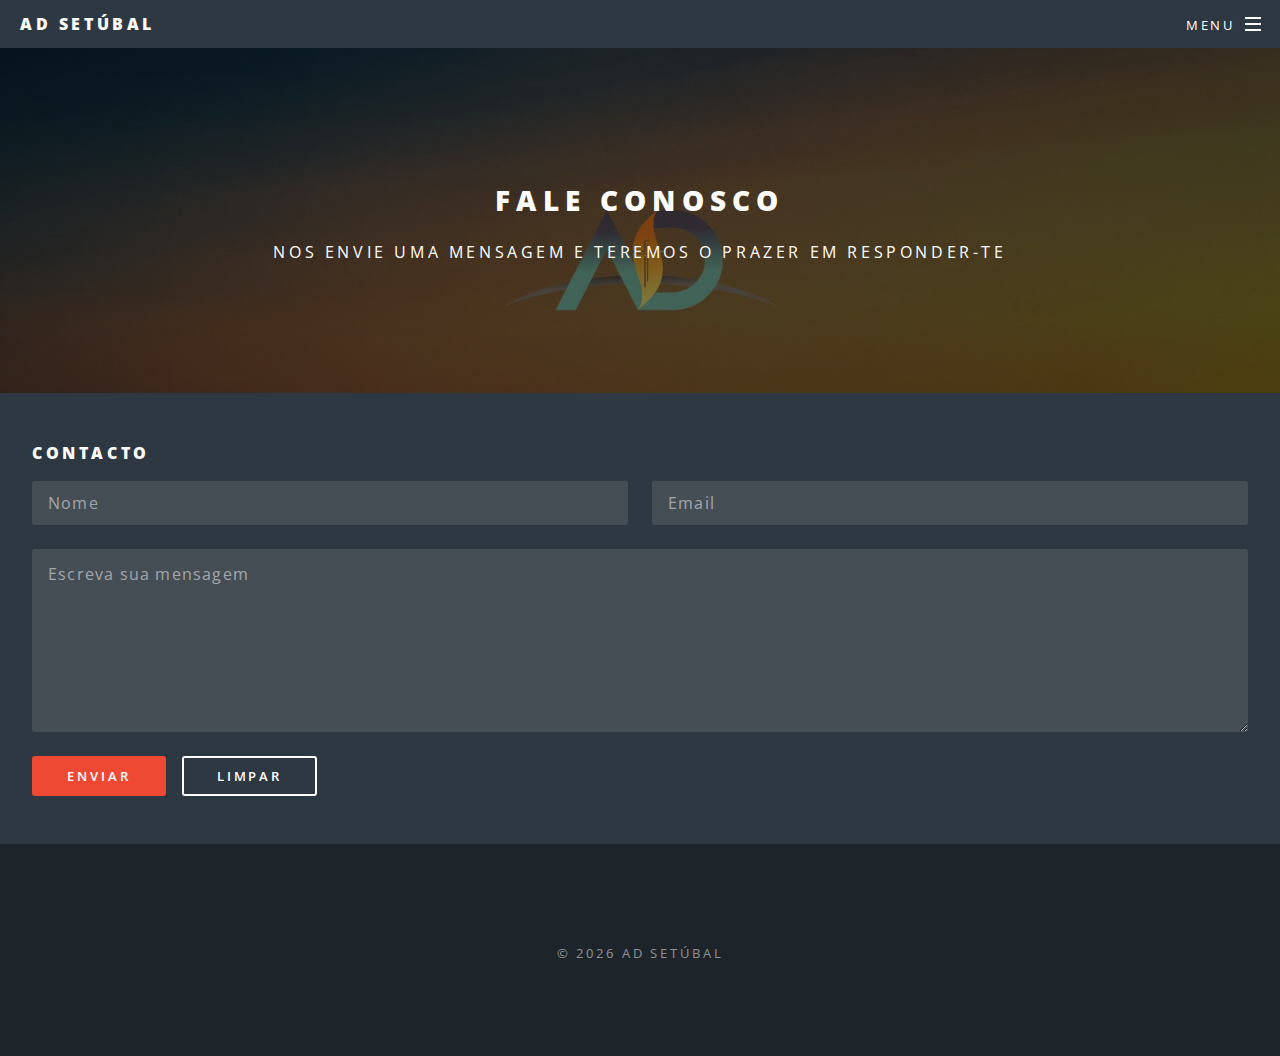
==== contacto.html @ f69b97ae "Novas paginas" ====
<!DOCTYPE HTML>
<html>

<head>
    <title>AD Setúbal</title>
    <meta charset="utf-8" />
    <meta name="viewport" content="width=device-width, initial-scale=1, user-scalable=no" />
    <link rel="stylesheet" href="assets/css/main.css" />
    <noscript>
        <link rel="stylesheet" href="assets/css/noscript.css" />
    </noscript>
</head>

<body class="is-preload">

    <!-- Page Wrapper -->
    <div id="page-wrapper">

        <!-- Header -->
        <header id="header">
            <h1><a href="index.html">AD Setúbal</a></h1>
            <nav id="nav">
                <ul>
                    <li class="special">
                        <a href="#menu" class="menuToggle"><span>Menu</span></a>
                        <div id="menu">
                            <ul>
                                <li><a href="index.html">Home</a></li>
                                <li><a href="sobre.html">Sobre</a></li>
                                <li><a href="index.html#igrejas">Igrejas</a></li>
                                <li><a href="contacto.html">Contactos</a></li>
                            </ul>
                        </div>
                    </li>
                </ul>
            </nav>
        </header>

        <!-- Main -->
        <article id="main">
            <header>
                <h2>Fale conosco</h2>
                <p>Nos envie uma mensagem e teremos o prazer em responder-te</p>
            </header>
            <section style="padding: 3em 2em 1em 2em;">
                <h4>Contacto</h4>
                <form method="post" action="#">
                    <div class="row gtr-uniform">
                        <div class="col-6 col-12-xsmall">
                            <input type="text" name="demo-name" id="demo-name" value="" placeholder="Nome" />
                        </div>
                        <div class="col-6 col-12-xsmall">
                            <input type="email" name="demo-email" id="demo-email" value="" placeholder="Email" />
                        </div>
                        <!-- <div class="col-12">
                            <select name="demo-category" id="demo-category">
                                <option value="">- Category -</option>
                                <option value="1">Manufacturing</option>
                                <option value="1">Shipping</option>
                                <option value="1">Administration</option>
                                <option value="1">Human Resources</option>
                            </select>
                        </div> -->
                        <!-- <div class="col-4 col-12-small">
                            <input type="radio" id="demo-priority-low" name="demo-priority" checked>
                            <label for="demo-priority-low">Low</label>
                        </div>
                        <div class="col-4 col-12-small">
                            <input type="radio" id="demo-priority-normal" name="demo-priority">
                            <label for="demo-priority-normal">Normal</label>
                        </div>
                        <div class="col-4 col-12-small">
                            <input type="radio" id="demo-priority-high" name="demo-priority">
                            <label for="demo-priority-high">High</label>
                        </div>
                        <div class="col-6 col-12-small">
                            <input type="checkbox" id="demo-copy" name="demo-copy">
                            <label for="demo-copy">Email me a copy</label>
                        </div>
                        <div class="col-6 col-12-small">
                            <input type="checkbox" id="demo-human" name="demo-human" checked>
                            <label for="demo-human">Not a robot</label>
                        </div> -->
                        <div class="col-12">
                            <textarea name="demo-message" id="demo-message" placeholder="Escreva sua mensagem"
                                rows="6"></textarea>
                        </div>
                        <div class="col-12">
                            <ul class="actions">
                                <li><input type="submit" value="Enviar" class="primary" /></li>
                                <li><input type="reset" value="Limpar" /></li>
                            </ul>
                        </div>
                    </div>
                </form>
            </section>
        </article>

        <!-- Footer -->
        <footer id="footer">
            <!-- <ul class="icons">
				<li><a href="#" class="icon brands fa-twitter"><span class="label">Twitter</span></a></li>
				<li><a href="#" class="icon brands fa-dribbble"><span class="label">Dribbble</span></a></li>
				<li><a href="#" class="icon solid fa-envelope"><span class="label">Email</span></a></li>
			</ul> -->
            <ul class="copyright">
                <li>
                    &copy;
                    <span id="copyright">
                        <script>document.getElementById('copyright').appendChild(document.createTextNode(new Date().getFullYear()))</script>
                    </span>
                    AD Setúbal
                </li>
            </ul>
        </footer>

    </div>

    <!-- Scripts -->
    <script src="assets/js/jquery.min.js"></script>
    <script src="assets/js/jquery.scrollex.min.js"></script>
    <script src="assets/js/jquery.scrolly.min.js"></script>
    <script src="assets/js/browser.min.js"></script>
    <script src="assets/js/breakpoints.min.js"></script>
    <script src="assets/js/util.js"></script>
    <script src="assets/js/main.js"></script>

</body>

</html>
---- assets/css/main.css ----
@import url(fontawesome-all.min.css);
@import url("https://fonts.googleapis.com/css?family=Open+Sans:400,400italic,600,600italic,800,800italic");

/*
	Spectral by HTML5 UP
	html5up.net | @ajlkn
	Free for personal and commercial use under the CCA 3.0 license (html5up.net/license)
*/

html, body, div, span, applet, object,
iframe, h1, h2, h3, h4, h5, h6, p, blockquote,
pre, a, abbr, acronym, address, big, cite,
code, del, dfn, em, img, ins, kbd, q, s, samp,
small, strike, strong, sub, sup, tt, var, b,
u, i, center, dl, dt, dd, ol, ul, li, fieldset,
form, label, legend, table, caption, tbody,
tfoot, thead, tr, th, td, article, aside,
canvas, details, embed, figure, figcaption,
footer, header, hgroup, menu, nav, output, ruby,
section, summary, time, mark, audio, video {
	margin: 0;
	padding: 0;
	border: 0;
	font-size: 100%;
	font: inherit;
	vertical-align: baseline;}

article, aside, details, figcaption, figure,
footer, header, hgroup, menu, nav, section {
	display: block;}

body {
	line-height: 1;
}

ol, ul {
	list-style: none;
}

blockquote, q {
	quotes: none;
}

	blockquote:before, blockquote:after, q:before, q:after {
		content: '';
		content: none;
	}

table {
	border-collapse: collapse;
	border-spacing: 0;
}

body {
	-webkit-text-size-adjust: none;
}

mark {
	background-color: transparent;
	color: inherit;
}

input::-moz-focus-inner {
	border: 0;
	padding: 0;
}

input, select, textarea {
	-moz-appearance: none;
	-webkit-appearance: none;
	-ms-appearance: none;
	appearance: none;
}

/* Basic */

	@-ms-viewport {
		width: device-width;
	}

	html {
		box-sizing: border-box;
	}

	*, *:before, *:after {
		box-sizing: inherit;
	}

	body {
		background: #2e3842;
	}

		body.is-preload *, body.is-preload *:before, body.is-preload *:after {
			-moz-animation: none !important;
			-webkit-animation: none !important;
			-ms-animation: none !important;
			animation: none !important;
			-moz-transition: none !important;
			-webkit-transition: none !important;
			-ms-transition: none !important;
			transition: none !important;
		}

	body, input, select, textarea {
		color: #fff;
		font-family: "Open Sans", Helvetica, sans-serif;
		font-size: 15pt;
		font-weight: 400;
		letter-spacing: 0.075em;
		line-height: 1.65em;
	}

		@media screen and (max-width: 1680px) {

			body, input, select, textarea {
				font-size: 13pt;
			}

		}

		@media screen and (max-width: 1280px) {

			body, input, select, textarea {
				font-size: 12pt;
			}

		}

		@media screen and (max-width: 736px) {

			body, input, select, textarea {
				font-size: 11pt;
				letter-spacing: 0.0375em;
			}

		}

	a {
		-moz-transition: color 0.2s ease, border-bottom-color 0.2s ease;
		-webkit-transition: color 0.2s ease, border-bottom-color 0.2s ease;
		-ms-transition: color 0.2s ease, border-bottom-color 0.2s ease;
		transition: color 0.2s ease, border-bottom-color 0.2s ease;
		border-bottom: dotted 1px;
		color: inherit;
		text-decoration: none;
	}

		a:hover {
			border-bottom-color: transparent;
		}

	strong, b {
		color: #fff;
		font-weight: 600;
	}

	em, i {
		font-style: italic;
	}

	p {
		margin: 0 0 2em 0;
	}

	h1, h2, h3, h4, h5, h6 {
		color: #fff;
		font-weight: 800;
		letter-spacing: 0.225em;
		line-height: 1em;
		margin: 0 0 1em 0;
		text-transform: uppercase;
	}

		h1 a, h2 a, h3 a, h4 a, h5 a, h6 a {
			color: inherit;
			text-decoration: none;
		}

	h2 {
		font-size: 1.35em;
		line-height: 1.75em;
	}

		@media screen and (max-width: 736px) {

			h2 {
				font-size: 1.1em;
				line-height: 1.65em;
			}

		}

	h3 {
		font-size: 1.15em;
		line-height: 1.75em;
	}

		@media screen and (max-width: 736px) {

			h3 {
				font-size: 1em;
				line-height: 1.65em;
			}

		}

	h4 {
		font-size: 1em;
		line-height: 1.5em;
	}

	h5 {
		font-size: 0.8em;
		line-height: 1.5em;
	}

	h6 {
		font-size: 0.7em;
		line-height: 1.5em;
	}

	sub {
		font-size: 0.8em;
		position: relative;
		top: 0.5em;
	}

	sup {
		font-size: 0.8em;
		position: relative;
		top: -0.5em;
	}

	hr {
		border: 0;
		border-bottom: solid 2px #fff;
		margin: 3em 0;
	}

		hr.major {
			margin: 4.5em 0;
		}

	blockquote {
		border-left: solid 4px #fff;
		font-style: italic;
		margin: 0 0 2em 0;
		padding: 0.5em 0 0.5em 2em;
	}

	code {
		background: rgba(144, 144, 144, 0.25);
		border-radius: 3px;
		font-family: "Courier New", monospace;
		font-size: 0.9em;
		letter-spacing: 0;
		margin: 0 0.25em;
		padding: 0.25em 0.65em;
	}

	pre {
		-webkit-overflow-scrolling: touch;
		font-family: "Courier New", monospace;
		font-size: 0.9em;
		margin: 0 0 2em 0;
	}

		pre code {
			display: block;
			line-height: 1.75em;
			padding: 1em 1.5em;
			overflow-x: auto;
		}

	.align-left {
		text-align: left;
	}

	.align-center {
		text-align: center;
	}

	.align-right {
		text-align: right;
	}

/* Row */

	.row {
		display: flex;
		flex-wrap: wrap;
		box-sizing: border-box;
		align-items: stretch;
	}

		.row > * {
			box-sizing: border-box;
		}

		.row.gtr-uniform > * > :last-child {
			margin-bottom: 0;
		}

		.row.aln-left {
			justify-content: flex-start;
		}

		.row.aln-center {
			justify-content: center;
		}

		.row.aln-right {
			justify-content: flex-end;
		}

		.row.aln-top {
			align-items: flex-start;
		}

		.row.aln-middle {
			align-items: center;
		}

		.row.aln-bottom {
			align-items: flex-end;
		}

		.row > .imp {
			order: -1;
		}

		.row > .col-1 {
			width: 8.33333%;
		}

		.row > .off-1 {
			margin-left: 8.33333%;
		}

		.row > .col-2 {
			width: 16.66667%;
		}

		.row > .off-2 {
			margin-left: 16.66667%;
		}

		.row > .col-3 {
			width: 25%;
		}

		.row > .off-3 {
			margin-left: 25%;
		}

		.row > .col-4 {
			width: 33.33333%;
		}

		.row > .off-4 {
			margin-left: 33.33333%;
		}

		.row > .col-5 {
			width: 41.66667%;
		}

		.row > .off-5 {
			margin-left: 41.66667%;
		}

		.row > .col-6 {
			width: 50%;
		}

		.row > .off-6 {
			margin-left: 50%;
		}

		.row > .col-7 {
			width: 58.33333%;
		}

		.row > .off-7 {
			margin-left: 58.33333%;
		}

		.row > .col-8 {
			width: 66.66667%;
		}

		.row > .off-8 {
			margin-left: 66.66667%;
		}

		.row > .col-9 {
			width: 75%;
		}

		.row > .off-9 {
			margin-left: 75%;
		}

		.row > .col-10 {
			width: 83.33333%;
		}

		.row > .off-10 {
			margin-left: 83.33333%;
		}

		.row > .col-11 {
			width: 91.66667%;
		}

		.row > .off-11 {
			margin-left: 91.66667%;
		}

		.row > .col-12 {
			width: 100%;
		}

		.row > .off-12 {
			margin-left: 100%;
		}

		.row.gtr-0 {
			margin-top: 0;
			margin-left: 0em;
		}

			.row.gtr-0 > * {
				padding: 0 0 0 0em;
			}

			.row.gtr-0.gtr-uniform {
				margin-top: 0em;
			}

				.row.gtr-0.gtr-uniform > * {
					padding-top: 0em;
				}

		.row.gtr-25 {
			margin-top: 0;
			margin-left: -0.375em;
		}

			.row.gtr-25 > * {
				padding: 0 0 0 0.375em;
			}

			.row.gtr-25.gtr-uniform {
				margin-top: -0.375em;
			}

				.row.gtr-25.gtr-uniform > * {
					padding-top: 0.375em;
				}

		.row.gtr-50 {
			margin-top: 0;
			margin-left: -0.75em;
		}

			.row.gtr-50 > * {
				padding: 0 0 0 0.75em;
			}

			.row.gtr-50.gtr-uniform {
				margin-top: -0.75em;
			}

				.row.gtr-50.gtr-uniform > * {
					padding-top: 0.75em;
				}

		.row {
			margin-top: 0;
			margin-left: -1.5em;
		}

			.row > * {
				padding: 0 0 0 1.5em;
			}

			.row.gtr-uniform {
				margin-top: -1.5em;
			}

				.row.gtr-uniform > * {
					padding-top: 1.5em;
				}

		.row.gtr-150 {
			margin-top: 0;
			margin-left: -2.25em;
		}

			.row.gtr-150 > * {
				padding: 0 0 0 2.25em;
			}

			.row.gtr-150.gtr-uniform {
				margin-top: -2.25em;
			}

				.row.gtr-150.gtr-uniform > * {
					padding-top: 2.25em;
				}

		.row.gtr-200 {
			margin-top: 0;
			margin-left: -3em;
		}

			.row.gtr-200 > * {
				padding: 0 0 0 3em;
			}

			.row.gtr-200.gtr-uniform {
				margin-top: -3em;
			}

				.row.gtr-200.gtr-uniform > * {
					padding-top: 3em;
				}

		@media screen and (max-width: 1680px) {

			.row {
				display: flex;
				flex-wrap: wrap;
				box-sizing: border-box;
				align-items: stretch;
			}

				.row > * {
					box-sizing: border-box;
				}

				.row.gtr-uniform > * > :last-child {
					margin-bottom: 0;
				}

				.row.aln-left {
					justify-content: flex-start;
				}

				.row.aln-center {
					justify-content: center;
				}

				.row.aln-right {
					justify-content: flex-end;
				}

				.row.aln-top {
					align-items: flex-start;
				}

				.row.aln-middle {
					align-items: center;
				}

				.row.aln-bottom {
					align-items: flex-end;
				}

				.row > .imp-xlarge {
					order: -1;
				}

				.row > .col-1-xlarge {
					width: 8.33333%;
				}

				.row > .off-1-xlarge {
					margin-left: 8.33333%;
				}

				.row > .col-2-xlarge {
					width: 16.66667%;
				}

				.row > .off-2-xlarge {
					margin-left: 16.66667%;
				}

				.row > .col-3-xlarge {
					width: 25%;
				}

				.row > .off-3-xlarge {
					margin-left: 25%;
				}

				.row > .col-4-xlarge {
					width: 33.33333%;
				}

				.row > .off-4-xlarge {
					margin-left: 33.33333%;
				}

				.row > .col-5-xlarge {
					width: 41.66667%;
				}

				.row > .off-5-xlarge {
					margin-left: 41.66667%;
				}

				.row > .col-6-xlarge {
					width: 50%;
				}

				.row > .off-6-xlarge {
					margin-left: 50%;
				}

				.row > .col-7-xlarge {
					width: 58.33333%;
				}

				.row > .off-7-xlarge {
					margin-left: 58.33333%;
				}

				.row > .col-8-xlarge {
					width: 66.66667%;
				}

				.row > .off-8-xlarge {
					margin-left: 66.66667%;
				}

				.row > .col-9-xlarge {
					width: 75%;
				}

				.row > .off-9-xlarge {
					margin-left: 75%;
				}

				.row > .col-10-xlarge {
					width: 83.33333%;
				}

				.row > .off-10-xlarge {
					margin-left: 83.33333%;
				}

				.row > .col-11-xlarge {
					width: 91.66667%;
				}

				.row > .off-11-xlarge {
					margin-left: 91.66667%;
				}

				.row > .col-12-xlarge {
					width: 100%;
				}

				.row > .off-12-xlarge {
					margin-left: 100%;
				}

				.row.gtr-0 {
					margin-top: 0;
					margin-left: 0em;
				}

					.row.gtr-0 > * {
						padding: 0 0 0 0em;
					}

					.row.gtr-0.gtr-uniform {
						margin-top: 0em;
					}

						.row.gtr-0.gtr-uniform > * {
							padding-top: 0em;
						}

				.row.gtr-25 {
					margin-top: 0;
					margin-left: -0.375em;
				}

					.row.gtr-25 > * {
						padding: 0 0 0 0.375em;
					}

					.row.gtr-25.gtr-uniform {
						margin-top: -0.375em;
					}

						.row.gtr-25.gtr-uniform > * {
							padding-top: 0.375em;
						}

				.row.gtr-50 {
					margin-top: 0;
					margin-left: -0.75em;
				}

					.row.gtr-50 > * {
						padding: 0 0 0 0.75em;
					}

					.row.gtr-50.gtr-uniform {
						margin-top: -0.75em;
					}

						.row.gtr-50.gtr-uniform > * {
							padding-top: 0.75em;
						}

				.row {
					margin-top: 0;
					margin-left: -1.5em;
				}

					.row > * {
						padding: 0 0 0 1.5em;
					}

					.row.gtr-uniform {
						margin-top: -1.5em;
					}

						.row.gtr-uniform > * {
							padding-top: 1.5em;
						}

				.row.gtr-150 {
					margin-top: 0;
					margin-left: -2.25em;
				}

					.row.gtr-150 > * {
						padding: 0 0 0 2.25em;
					}

					.row.gtr-150.gtr-uniform {
						margin-top: -2.25em;
					}

						.row.gtr-150.gtr-uniform > * {
							padding-top: 2.25em;
						}

				.row.gtr-200 {
					margin-top: 0;
					margin-left: -3em;
				}

					.row.gtr-200 > * {
						padding: 0 0 0 3em;
					}

					.row.gtr-200.gtr-uniform {
						margin-top: -3em;
					}

						.row.gtr-200.gtr-uniform > * {
							padding-top: 3em;
						}

		}

		@media screen and (max-width: 1280px) {

			.row {
				display: flex;
				flex-wrap: wrap;
				box-sizing: border-box;
				align-items: stretch;
			}

				.row > * {
					box-sizing: border-box;
				}

				.row.gtr-uniform > * > :last-child {
					margin-bottom: 0;
				}

				.row.aln-left {
					justify-content: flex-start;
				}

				.row.aln-center {
					justify-content: center;
				}

				.row.aln-right {
					justify-content: flex-end;
				}

				.row.aln-top {
					align-items: flex-start;
				}

				.row.aln-middle {
					align-items: center;
				}

				.row.aln-bottom {
					align-items: flex-end;
				}

				.row > .imp-large {
					order: -1;
				}

				.row > .col-1-large {
					width: 8.33333%;
				}

				.row > .off-1-large {
					margin-left: 8.33333%;
				}

				.row > .col-2-large {
					width: 16.66667%;
				}

				.row > .off-2-large {
					margin-left: 16.66667%;
				}

				.row > .col-3-large {
					width: 25%;
				}

				.row > .off-3-large {
					margin-left: 25%;
				}

				.row > .col-4-large {
					width: 33.33333%;
				}

				.row > .off-4-large {
					margin-left: 33.33333%;
				}

				.row > .col-5-large {
					width: 41.66667%;
				}

				.row > .off-5-large {
					margin-left: 41.66667%;
				}

				.row > .col-6-large {
					width: 50%;
				}

				.row > .off-6-large {
					margin-left: 50%;
				}

				.row > .col-7-large {
					width: 58.33333%;
				}

				.row > .off-7-large {
					margin-left: 58.33333%;
				}

				.row > .col-8-large {
					width: 66.66667%;
				}

				.row > .off-8-large {
					margin-left: 66.66667%;
				}

				.row > .col-9-large {
					width: 75%;
				}

				.row > .off-9-large {
					margin-left: 75%;
				}

				.row > .col-10-large {
					width: 83.33333%;
				}

				.row > .off-10-large {
					margin-left: 83.33333%;
				}

				.row > .col-11-large {
					width: 91.66667%;
				}

				.row > .off-11-large {
					margin-left: 91.66667%;
				}

				.row > .col-12-large {
					width: 100%;
				}

				.row > .off-12-large {
					margin-left: 100%;
				}

				.row.gtr-0 {
					margin-top: 0;
					margin-left: 0em;
				}

					.row.gtr-0 > * {
						padding: 0 0 0 0em;
					}

					.row.gtr-0.gtr-uniform {
						margin-top: 0em;
					}

						.row.gtr-0.gtr-uniform > * {
							padding-top: 0em;
						}

				.row.gtr-25 {
					margin-top: 0;
					margin-left: -0.375em;
				}

					.row.gtr-25 > * {
						padding: 0 0 0 0.375em;
					}

					.row.gtr-25.gtr-uniform {
						margin-top: -0.375em;
					}

						.row.gtr-25.gtr-uniform > * {
							padding-top: 0.375em;
						}

				.row.gtr-50 {
					margin-top: 0;
					margin-left: -0.75em;
				}

					.row.gtr-50 > * {
						padding: 0 0 0 0.75em;
					}

					.row.gtr-50.gtr-uniform {
						margin-top: -0.75em;
					}

						.row.gtr-50.gtr-uniform > * {
							padding-top: 0.75em;
						}

				.row {
					margin-top: 0;
					margin-left: -1.5em;
				}

					.row > * {
						padding: 0 0 0 1.5em;
					}

					.row.gtr-uniform {
						margin-top: -1.5em;
					}

						.row.gtr-uniform > * {
							padding-top: 1.5em;
						}

				.row.gtr-150 {
					margin-top: 0;
					margin-left: -2.25em;
				}

					.row.gtr-150 > * {
						padding: 0 0 0 2.25em;
					}

					.row.gtr-150.gtr-uniform {
						margin-top: -2.25em;
					}

						.row.gtr-150.gtr-uniform > * {
							padding-top: 2.25em;
						}

				.row.gtr-200 {
					margin-top: 0;
					margin-left: -3em;
				}

					.row.gtr-200 > * {
						padding: 0 0 0 3em;
					}

					.row.gtr-200.gtr-uniform {
						margin-top: -3em;
					}

						.row.gtr-200.gtr-uniform > * {
							padding-top: 3em;
						}

		}

		@media screen and (max-width: 980px) {

			.row {
				display: flex;
				flex-wrap: wrap;
				box-sizing: border-box;
				align-items: stretch;
			}

				.row > * {
					box-sizing: border-box;
				}

				.row.gtr-uniform > * > :last-child {
					margin-bottom: 0;
				}

				.row.aln-left {
					justify-content: flex-start;
				}

				.row.aln-center {
					justify-content: center;
				}

				.row.aln-right {
					justify-content: flex-end;
				}

				.row.aln-top {
					align-items: flex-start;
				}

				.row.aln-middle {
					align-items: center;
				}

				.row.aln-bottom {
					align-items: flex-end;
				}

				.row > .imp-medium {
					order: -1;
				}

				.row > .col-1-medium {
					width: 8.33333%;
				}

				.row > .off-1-medium {
					margin-left: 8.33333%;
				}

				.row > .col-2-medium {
					width: 16.66667%;
				}

				.row > .off-2-medium {
					margin-left: 16.66667%;
				}

				.row > .col-3-medium {
					width: 25%;
				}

				.row > .off-3-medium {
					margin-left: 25%;
				}

				.row > .col-4-medium {
					width: 33.33333%;
				}

				.row > .off-4-medium {
					margin-left: 33.33333%;
				}

				.row > .col-5-medium {
					width: 41.66667%;
				}

				.row > .off-5-medium {
					margin-left: 41.66667%;
				}

				.row > .col-6-medium {
					width: 50%;
				}

				.row > .off-6-medium {
					margin-left: 50%;
				}

				.row > .col-7-medium {
					width: 58.33333%;
				}

				.row > .off-7-medium {
					margin-left: 58.33333%;
				}

				.row > .col-8-medium {
					width: 66.66667%;
				}

				.row > .off-8-medium {
					margin-left: 66.66667%;
				}

				.row > .col-9-medium {
					width: 75%;
				}

				.row > .off-9-medium {
					margin-left: 75%;
				}

				.row > .col-10-medium {
					width: 83.33333%;
				}

				.row > .off-10-medium {
					margin-left: 83.33333%;
				}

				.row > .col-11-medium {
					width: 91.66667%;
				}

				.row > .off-11-medium {
					margin-left: 91.66667%;
				}

				.row > .col-12-medium {
					width: 100%;
				}

				.row > .off-12-medium {
					margin-left: 100%;
				}

				.row.gtr-0 {
					margin-top: 0;
					margin-left: 0em;
				}

					.row.gtr-0 > * {
						padding: 0 0 0 0em;
					}

					.row.gtr-0.gtr-uniform {
						margin-top: 0em;
					}

						.row.gtr-0.gtr-uniform > * {
							padding-top: 0em;
						}

				.row.gtr-25 {
					margin-top: 0;
					margin-left: -0.375em;
				}

					.row.gtr-25 > * {
						padding: 0 0 0 0.375em;
					}

					.row.gtr-25.gtr-uniform {
						margin-top: -0.375em;
					}

						.row.gtr-25.gtr-uniform > * {
							padding-top: 0.375em;
						}

				.row.gtr-50 {
					margin-top: 0;
					margin-left: -0.75em;
				}

					.row.gtr-50 > * {
						padding: 0 0 0 0.75em;
					}

					.row.gtr-50.gtr-uniform {
						margin-top: -0.75em;
					}

						.row.gtr-50.gtr-uniform > * {
							padding-top: 0.75em;
						}

				.row {
					margin-top: 0;
					margin-left: -1.5em;
				}

					.row > * {
						padding: 0 0 0 1.5em;
					}

					.row.gtr-uniform {
						margin-top: -1.5em;
					}

						.row.gtr-uniform > * {
							padding-top: 1.5em;
						}

				.row.gtr-150 {
					margin-top: 0;
					margin-left: -2.25em;
				}

					.row.gtr-150 > * {
						padding: 0 0 0 2.25em;
					}

					.row.gtr-150.gtr-uniform {
						margin-top: -2.25em;
					}

						.row.gtr-150.gtr-uniform > * {
							padding-top: 2.25em;
						}

				.row.gtr-200 {
					margin-top: 0;
					margin-left: -3em;
				}

					.row.gtr-200 > * {
						padding: 0 0 0 3em;
					}

					.row.gtr-200.gtr-uniform {
						margin-top: -3em;
					}

						.row.gtr-200.gtr-uniform > * {
							padding-top: 3em;
						}

		}

		@media screen and (max-width: 736px) {

			.row {
				display: flex;
				flex-wrap: wrap;
				box-sizing: border-box;
				align-items: stretch;
			}

				.row > * {
					box-sizing: border-box;
				}

				.row.gtr-uniform > * > :last-child {
					margin-bottom: 0;
				}

				.row.aln-left {
					justify-content: flex-start;
				}

				.row.aln-center {
					justify-content: center;
				}

				.row.aln-right {
					justify-content: flex-end;
				}

				.row.aln-top {
					align-items: flex-start;
				}

				.row.aln-middle {
					align-items: center;
				}

				.row.aln-bottom {
					align-items: flex-end;
				}

				.row > .imp-small {
					order: -1;
				}

				.row > .col-1-small {
					width: 8.33333%;
				}

				.row > .off-1-small {
					margin-left: 8.33333%;
				}

				.row > .col-2-small {
					width: 16.66667%;
				}

				.row > .off-2-small {
					margin-left: 16.66667%;
				}

				.row > .col-3-small {
					width: 25%;
				}

				.row > .off-3-small {
					margin-left: 25%;
				}

				.row > .col-4-small {
					width: 33.33333%;
				}

				.row > .off-4-small {
					margin-left: 33.33333%;
				}

				.row > .col-5-small {
					width: 41.66667%;
				}

				.row > .off-5-small {
					margin-left: 41.66667%;
				}

				.row > .col-6-small {
					width: 50%;
				}

				.row > .off-6-small {
					margin-left: 50%;
				}

				.row > .col-7-small {
					width: 58.33333%;
				}

				.row > .off-7-small {
					margin-left: 58.33333%;
				}

				.row > .col-8-small {
					width: 66.66667%;
				}

				.row > .off-8-small {
					margin-left: 66.66667%;
				}

				.row > .col-9-small {
					width: 75%;
				}

				.row > .off-9-small {
					margin-left: 75%;
				}

				.row > .col-10-small {
					width: 83.33333%;
				}

				.row > .off-10-small {
					margin-left: 83.33333%;
				}

				.row > .col-11-small {
					width: 91.66667%;
				}

				.row > .off-11-small {
					margin-left: 91.66667%;
				}

				.row > .col-12-small {
					width: 100%;
				}

				.row > .off-12-small {
					margin-left: 100%;
				}

				.row.gtr-0 {
					margin-top: 0;
					margin-left: 0em;
				}

					.row.gtr-0 > * {
						padding: 0 0 0 0em;
					}

					.row.gtr-0.gtr-uniform {
						margin-top: 0em;
					}

						.row.gtr-0.gtr-uniform > * {
							padding-top: 0em;
						}

				.row.gtr-25 {
					margin-top: 0;
					margin-left: -0.375em;
				}

					.row.gtr-25 > * {
						padding: 0 0 0 0.375em;
					}

					.row.gtr-25.gtr-uniform {
						margin-top: -0.375em;
					}

						.row.gtr-25.gtr-uniform > * {
							padding-top: 0.375em;
						}

				.row.gtr-50 {
					margin-top: 0;
					margin-left: -0.75em;
				}

					.row.gtr-50 > * {
						padding: 0 0 0 0.75em;
					}

					.row.gtr-50.gtr-uniform {
						margin-top: -0.75em;
					}

						.row.gtr-50.gtr-uniform > * {
							padding-top: 0.75em;
						}

				.row {
					margin-top: 0;
					margin-left: -1.5em;
				}

					.row > * {
						padding: 0 0 0 1.5em;
					}

					.row.gtr-uniform {
						margin-top: -1.5em;
					}

						.row.gtr-uniform > * {
							padding-top: 1.5em;
						}

				.row.gtr-150 {
					margin-top: 0;
					margin-left: -2.25em;
				}

					.row.gtr-150 > * {
						padding: 0 0 0 2.25em;
					}

					.row.gtr-150.gtr-uniform {
						margin-top: -2.25em;
					}

						.row.gtr-150.gtr-uniform > * {
							padding-top: 2.25em;
						}

				.row.gtr-200 {
					margin-top: 0;
					margin-left: -3em;
				}

					.row.gtr-200 > * {
						padding: 0 0 0 3em;
					}

					.row.gtr-200.gtr-uniform {
						margin-top: -3em;
					}

						.row.gtr-200.gtr-uniform > * {
							padding-top: 3em;
						}

		}

		@media screen and (max-width: 480px) {

			.row {
				display: flex;
				flex-wrap: wrap;
				box-sizing: border-box;
				align-items: stretch;
			}

				.row > * {
					box-sizing: border-box;
				}

				.row.gtr-uniform > * > :last-child {
					margin-bottom: 0;
				}

				.row.aln-left {
					justify-content: flex-start;
				}

				.row.aln-center {
					justify-content: center;
				}

				.row.aln-right {
					justify-content: flex-end;
				}

				.row.aln-top {
					align-items: flex-start;
				}

				.row.aln-middle {
					align-items: center;
				}

				.row.aln-bottom {
					align-items: flex-end;
				}

				.row > .imp-xsmall {
					order: -1;
				}

				.row > .col-1-xsmall {
					width: 8.33333%;
				}

				.row > .off-1-xsmall {
					margin-left: 8.33333%;
				}

				.row > .col-2-xsmall {
					width: 16.66667%;
				}

				.row > .off-2-xsmall {
					margin-left: 16.66667%;
				}

				.row > .col-3-xsmall {
					width: 25%;
				}

				.row > .off-3-xsmall {
					margin-left: 25%;
				}

				.row > .col-4-xsmall {
					width: 33.33333%;
				}

				.row > .off-4-xsmall {
					margin-left: 33.33333%;
				}

				.row > .col-5-xsmall {
					width: 41.66667%;
				}

				.row > .off-5-xsmall {
					margin-left: 41.66667%;
				}

				.row > .col-6-xsmall {
					width: 50%;
				}

				.row > .off-6-xsmall {
					margin-left: 50%;
				}

				.row > .col-7-xsmall {
					width: 58.33333%;
				}

				.row > .off-7-xsmall {
					margin-left: 58.33333%;
				}

				.row > .col-8-xsmall {
					width: 66.66667%;
				}

				.row > .off-8-xsmall {
					margin-left: 66.66667%;
				}

				.row > .col-9-xsmall {
					width: 75%;
				}

				.row > .off-9-xsmall {
					margin-left: 75%;
				}

				.row > .col-10-xsmall {
					width: 83.33333%;
				}

				.row > .off-10-xsmall {
					margin-left: 83.33333%;
				}

				.row > .col-11-xsmall {
					width: 91.66667%;
				}

				.row > .off-11-xsmall {
					margin-left: 91.66667%;
				}

				.row > .col-12-xsmall {
					width: 100%;
				}

				.row > .off-12-xsmall {
					margin-left: 100%;
				}

				.row.gtr-0 {
					margin-top: 0;
					margin-left: 0em;
				}

					.row.gtr-0 > * {
						padding: 0 0 0 0em;
					}

					.row.gtr-0.gtr-uniform {
						margin-top: 0em;
					}

						.row.gtr-0.gtr-uniform > * {
							padding-top: 0em;
						}

				.row.gtr-25 {
					margin-top: 0;
					margin-left: -0.375em;
				}

					.row.gtr-25 > * {
						padding: 0 0 0 0.375em;
					}

					.row.gtr-25.gtr-uniform {
						margin-top: -0.375em;
					}

						.row.gtr-25.gtr-uniform > * {
							padding-top: 0.375em;
						}

				.row.gtr-50 {
					margin-top: 0;
					margin-left: -0.75em;
				}

					.row.gtr-50 > * {
						padding: 0 0 0 0.75em;
					}

					.row.gtr-50.gtr-uniform {
						margin-top: -0.75em;
					}

						.row.gtr-50.gtr-uniform > * {
							padding-top: 0.75em;
						}

				.row {
					margin-top: 0;
					margin-left: -1.5em;
				}

					.row > * {
						padding: 0 0 0 1.5em;
					}

					.row.gtr-uniform {
						margin-top: -1.5em;
					}

						.row.gtr-uniform > * {
							padding-top: 1.5em;
						}

				.row.gtr-150 {
					margin-top: 0;
					margin-left: -2.25em;
				}

					.row.gtr-150 > * {
						padding: 0 0 0 2.25em;
					}

					.row.gtr-150.gtr-uniform {
						margin-top: -2.25em;
					}

						.row.gtr-150.gtr-uniform > * {
							padding-top: 2.25em;
						}

				.row.gtr-200 {
					margin-top: 0;
					margin-left: -3em;
				}

					.row.gtr-200 > * {
						padding: 0 0 0 3em;
					}

					.row.gtr-200.gtr-uniform {
						margin-top: -3em;
					}

						.row.gtr-200.gtr-uniform > * {
							padding-top: 3em;
						}

		}

/* Section/Article */

	section.special, article.special {
		text-align: center;
	}

	header p {
		color: rgba(255, 255, 255, 0.5);
		position: relative;
		top: -0.25em;
	}

	header h3 + p {
		font-size: 1.1em;
	}

	header h4 + p,
	header h5 + p,
	header h6 + p {
		font-size: 0.9em;
	}

	header.major {
		margin: 0 0 3.5em 0;
	}

		header.major h2, header.major h3, header.major h4, header.major h5, header.major h6 {
			border-bottom: solid 2px #fff;
			display: inline-block;
			padding-bottom: 1em;
			position: relative;
		}

			header.major h2:after, header.major h3:after, header.major h4:after, header.major h5:after, header.major h6:after {
				content: '';
				display: block;
				height: 1px;
			}

		header.major p {
			color: #fff;
			top: 0;
		}

		@media screen and (max-width: 736px) {

			header.major {
				margin: 0 0 2em 0;
			}

		}

	@media screen and (max-width: 980px) {

		header br {
			display: none;
		}

	}

/* Form */

	form {
		margin: 0 0 2em 0;
	}

	label {
		color: #fff;
		display: block;
		font-size: 0.9em;
		font-weight: 600;
		margin: 0 0 1em 0;
	}

	input[type="text"],
	input[type="password"],
	input[type="email"],
	select,
	textarea {
		-moz-appearance: none;
		-webkit-appearance: none;
		-ms-appearance: none;
		appearance: none;
		background-color: rgba(144, 144, 144, 0.25);
		border-radius: 3px;
		border: none;
		color: inherit;
		display: block;
		outline: 0;
		padding: 0 1em;
		text-decoration: none;
		width: 100%;
	}

		input[type="text"]:invalid,
		input[type="password"]:invalid,
		input[type="email"]:invalid,
		select:invalid,
		textarea:invalid {
			box-shadow: none;
		}

		input[type="text"]:focus,
		input[type="password"]:focus,
		input[type="email"]:focus,
		select:focus,
		textarea:focus {
			box-shadow: 0 0 0 2px #21b2a6;
		}

	select {
		background-size: 1.25em;
		background-repeat: no-repeat;
		background-position: calc(100% - 1em) center;
		height: 2.75em;
		padding-right: 2.75em;
		text-overflow: ellipsis;
	}

		select:focus::-ms-value {
			background-color: transparent;
		}

		select::-ms-expand {
			display: none;
		}

	input[type="text"],
	input[type="password"],
	input[type="email"],
	select {
		height: 2.75em;
	}

	textarea {
		padding: 0.75em 1em;
	}

	input[type="checkbox"],
	input[type="radio"] {
		-moz-appearance: none;
		-webkit-appearance: none;
		-ms-appearance: none;
		appearance: none;
		display: block;
		float: left;
		margin-right: -2em;
		opacity: 0;
		width: 1em;
		z-index: -1;
	}

		input[type="checkbox"] + label,
		input[type="radio"] + label {
			text-decoration: none;
			color: #fff;
			cursor: pointer;
			display: inline-block;
			font-size: 1em;
			font-weight: 400;
			padding-left: 2.4em;
			padding-right: 0.75em;
			position: relative;
		}

			input[type="checkbox"] + label:before,
			input[type="radio"] + label:before {
				-moz-osx-font-smoothing: grayscale;
				-webkit-font-smoothing: antialiased;
				display: inline-block;
				font-style: normal;
				font-variant: normal;
				text-rendering: auto;
				line-height: 1;
				text-transform: none !important;
				font-family: 'Font Awesome 5 Free';
				font-weight: 900;
			}

			input[type="checkbox"] + label:before,
			input[type="radio"] + label:before {
				background: rgba(144, 144, 144, 0.25);
				border-radius: 3px;
				content: '';
				display: inline-block;
				font-size: 0.8em;
				height: 2.0625em;
				left: 0;
				line-height: 2.0625em;
				position: absolute;
				text-align: center;
				top: 0;
				width: 2.0625em;
			}

		input[type="checkbox"]:checked + label:before,
		input[type="radio"]:checked + label:before {
			background: #2e3842;
			color: #fff;
			content: '\f00c';
		}

		input[type="checkbox"]:focus + label:before,
		input[type="radio"]:focus + label:before {
			box-shadow: 0 0 0 2px #21b2a6;
		}

	input[type="checkbox"] + label:before {
		border-radius: 3px;
	}

	input[type="radio"] + label:before {
		border-radius: 100%;
	}

	::-webkit-input-placeholder {
		color: rgba(255, 255, 255, 0.5) !important;
		opacity: 1.0;
	}

	:-moz-placeholder {
		color: rgba(255, 255, 255, 0.5) !important;
		opacity: 1.0;
	}

	::-moz-placeholder {
		color: rgba(255, 255, 255, 0.5) !important;
		opacity: 1.0;
	}

	:-ms-input-placeholder {
		color: rgba(255, 255, 255, 0.5) !important;
		opacity: 1.0;
	}

/* Box */

	.box {
		border-radius: 3px;
		border: solid 2px #fff;
		margin-bottom: 2em;
		padding: 1.5em;
	}

		.box > :last-child,
		.box > :last-child > :last-child,
		.box > :last-child > :last-child > :last-child {
			margin-bottom: 0;
		}

		.box.alt {
			border: 0;
			border-radius: 0;
			padding: 0;
		}

/* Icon */

	.icon {
		text-decoration: none;
		border-bottom: none;
		position: relative;
	}

		.icon:before {
			-moz-osx-font-smoothing: grayscale;
			-webkit-font-smoothing: antialiased;
			display: inline-block;
			font-style: normal;
			font-variant: normal;
			text-rendering: auto;
			line-height: 1;
			text-transform: none !important;
			font-family: 'Font Awesome 5 Free';
			font-weight: 400;
		}

		.icon > .label {
			display: none;
		}

		.icon:before {
			line-height: inherit;
		}

		.icon.solid:before {
			font-weight: 900;
		}

		.icon.brands:before {
			font-family: 'Font Awesome 5 Brands';
		}

		.icon.major {
			-moz-transform: rotate(-45deg);
			-webkit-transform: rotate(-45deg);
			-ms-transform: rotate(-45deg);
			transform: rotate(-45deg);
			border-radius: 3px;
			border: solid 2px #fff;
			display: inline-block;
			font-size: 1.35em;
			height: calc(3em + 2px);
			line-height: 3em;
			text-align: center;
			width: calc(3em + 2px);
		}

			.icon.major:before {
				-moz-transform: rotate(45deg);
				-webkit-transform: rotate(45deg);
				-ms-transform: rotate(45deg);
				transform: rotate(45deg);
				display: inline-block;
				font-size: 1.5em;
			}

			@media screen and (max-width: 736px) {

				.icon.major {
					font-size: 1em;
				}

			}

		.icon.style1 {
			color: #00ffcc;
		}

		.icon.style2 {
			color: #00f0ff;
		}

		.icon.style3 {
			color: #76ddff;
		}

/* Image */

	.image {
		border-radius: 3px;
		border: 0;
		display: inline-block;
		position: relative;
	}

		.image img {
			border-radius: 3px;
			display: block;
		}

		.image.left {
			float: left;
			margin: 0 2em 2em 0;
			top: 0.25em;
		}

		.image.right {
			float: right;
			margin: 0 0 2em 2em;
			top: 0.25em;
		}

		.image.left, .image.right {
			max-width: 40%;
		}

			.image.left img, .image.right img {
				width: 100%;
			}

		.image.fit {
			display: block;
			margin: 0 0 2em 0;
			width: 100%;
		}

			.image.fit img {
				width: 100%;
			}

/* List */

	ol {
		list-style: decimal;
		margin: 0 0 2em 0;
		padding-left: 1.25em;
	}

		ol li {
			padding-left: 0.25em;
		}

	ul {
		list-style: disc;
		margin: 0 0 2em 0;
		padding-left: 1em;
	}

		ul li {
			padding-left: 0.5em;
		}

		ul.alt {
			list-style: none;
			padding-left: 0;
		}

			ul.alt li {
				border-top: solid 1px #fff;
				padding: 0.5em 0;
			}

				ul.alt li:first-child {
					border-top: 0;
					padding-top: 0;
				}

	dl {
		margin: 0 0 2em 0;
	}

/* Actions */

	ul.actions {
		display: -moz-flex;
		display: -webkit-flex;
		display: -ms-flex;
		display: flex;
		cursor: default;
		list-style: none;
		margin-left: -1em;
		padding-left: 0;
	}

		ul.actions li {
			padding: 0 0 0 1em;
			vertical-align: middle;
		}

		ul.actions.special {
			-moz-justify-content: center;
			-webkit-justify-content: center;
			-ms-justify-content: center;
			justify-content: center;
			width: 100%;
			margin-left: 0;
		}

			ul.actions.special li:first-child {
				padding-left: 0;
			}

		ul.actions.stacked {
			-moz-flex-direction: column;
			-webkit-flex-direction: column;
			-ms-flex-direction: column;
			flex-direction: column;
			margin-left: 0;
		}

			ul.actions.stacked li {
				padding: 1em 0 0 0;
			}

				ul.actions.stacked li:first-child {
					padding-top: 0;
				}

		ul.actions.fit {
			width: calc(100% + 1em);
		}

			ul.actions.fit li {
				-moz-flex-grow: 1;
				-webkit-flex-grow: 1;
				-ms-flex-grow: 1;
				flex-grow: 1;
				-moz-flex-shrink: 1;
				-webkit-flex-shrink: 1;
				-ms-flex-shrink: 1;
				flex-shrink: 1;
				width: 100%;
			}

				ul.actions.fit li > * {
					width: 100%;
				}

			ul.actions.fit.stacked {
				width: 100%;
			}

		@media screen and (max-width: 480px) {

			ul.actions:not(.fixed) {
				-moz-flex-direction: column;
				-webkit-flex-direction: column;
				-ms-flex-direction: column;
				flex-direction: column;
				margin-left: 0;
				width: 100% !important;
			}

				ul.actions:not(.fixed) li {
					-moz-flex-grow: 1;
					-webkit-flex-grow: 1;
					-ms-flex-grow: 1;
					flex-grow: 1;
					-moz-flex-shrink: 1;
					-webkit-flex-shrink: 1;
					-ms-flex-shrink: 1;
					flex-shrink: 1;
					padding: 1em 0 0 0;
					text-align: center;
					width: 100%;
				}

					ul.actions:not(.fixed) li > * {
						width: 100%;
					}

					ul.actions:not(.fixed) li:first-child {
						padding-top: 0;
					}

					ul.actions:not(.fixed) li input[type="submit"],
					ul.actions:not(.fixed) li input[type="reset"],
					ul.actions:not(.fixed) li input[type="button"],
					ul.actions:not(.fixed) li button,
					ul.actions:not(.fixed) li .button {
						width: 100%;
					}

						ul.actions:not(.fixed) li input[type="submit"].icon:before,
						ul.actions:not(.fixed) li input[type="reset"].icon:before,
						ul.actions:not(.fixed) li input[type="button"].icon:before,
						ul.actions:not(.fixed) li button.icon:before,
						ul.actions:not(.fixed) li .button.icon:before {
							margin-left: -0.5em;
						}

		}

/* Icons */

	ul.icons {
		cursor: default;
		list-style: none;
		padding-left: 0;
	}

		ul.icons li {
			display: inline-block;
			padding: 0 1em 0 0;
		}

			ul.icons li:last-child {
				padding-right: 0 !important;
			}

		ul.icons.major {
			padding: 1em 0;
		}

			ul.icons.major li {
				padding-right: 3.5em;
			}

				@media screen and (max-width: 736px) {

					ul.icons.major li {
						padding: 0 1em !important;
					}

				}

/* Table */

	.table-wrapper {
		-webkit-overflow-scrolling: touch;
		overflow-x: auto;
	}

	table {
		margin: 0 0 2em 0;
		width: 100%;
	}

		table tbody tr {
			border: solid 1px #fff;
			border-left: 0;
			border-right: 0;
		}

			table tbody tr:nth-child(2n + 1) {
				background-color: rgba(144, 144, 144, 0.25);
			}

		table td {
			padding: 0.75em 0.75em;
		}

		table th {
			color: #fff;
			font-size: 0.9em;
			font-weight: 600;
			padding: 0 0.75em 0.75em 0.75em;
			text-align: left;
		}

		table thead {
			border-bottom: solid 2px #fff;
		}

		table tfoot {
			border-top: solid 2px #fff;
		}

		table.alt {
			border-collapse: separate;
		}

			table.alt tbody tr td {
				border: solid 1px #fff;
				border-left-width: 0;
				border-top-width: 0;
			}

				table.alt tbody tr td:first-child {
					border-left-width: 1px;
				}

			table.alt tbody tr:first-child td {
				border-top-width: 1px;
			}

			table.alt thead {
				border-bottom: 0;
			}

			table.alt tfoot {
				border-top: 0;
			}

/* Button */

	input[type="submit"],
	input[type="reset"],
	input[type="button"],
	button,
	.button {
		-moz-appearance: none;
		-webkit-appearance: none;
		-ms-appearance: none;
		appearance: none;
		-moz-transition: background-color 0.2s ease-in-out, color 0.2s ease-in-out;
		-webkit-transition: background-color 0.2s ease-in-out, color 0.2s ease-in-out;
		-ms-transition: background-color 0.2s ease-in-out, color 0.2s ease-in-out;
		transition: background-color 0.2s ease-in-out, color 0.2s ease-in-out;
		background-color: transparent;
		border-radius: 3px;
		border: 0;
		box-shadow: inset 0 0 0 2px #fff;
		color: #fff;
		cursor: pointer;
		display: inline-block;
		font-size: 0.8em;
		font-weight: 600;
		height: 3.125em;
		letter-spacing: 0.225em;
		line-height: 3.125em;
		max-width: 30em;
		padding: 0 2.75em;
		text-align: center;
		text-decoration: none;
		text-transform: uppercase;
		white-space: nowrap;
		overflow: hidden;
		text-overflow: ellipsis;
	}

		input[type="submit"]:hover,
		input[type="reset"]:hover,
		input[type="button"]:hover,
		button:hover,
		.button:hover {
			background-color: rgba(144, 144, 144, 0.25);
		}

		input[type="submit"]:active,
		input[type="reset"]:active,
		input[type="button"]:active,
		button:active,
		.button:active {
			background-color: rgba(144, 144, 144, 0.5);
		}

		input[type="submit"].icon:before,
		input[type="reset"].icon:before,
		input[type="button"].icon:before,
		button.icon:before,
		.button.icon:before {
			margin-right: 0.5em;
		}

		input[type="submit"].fit,
		input[type="reset"].fit,
		input[type="button"].fit,
		button.fit,
		.button.fit {
			width: 100%;
		}

		input[type="submit"].small,
		input[type="reset"].small,
		input[type="button"].small,
		button.small,
		.button.small {
			font-size: 0.8em;
		}

		input[type="submit"].large,
		input[type="reset"].large,
		input[type="button"].large,
		button.large,
		.button.large {
			font-size: 1.35em;
		}

		input[type="submit"].primary,
		input[type="reset"].primary,
		input[type="button"].primary,
		button.primary,
		.button.primary {
			background-color: #ed4933;
			box-shadow: none !important;
			color: #ffffff !important;
		}

			input[type="submit"].primary:hover,
			input[type="reset"].primary:hover,
			input[type="button"].primary:hover,
			button.primary:hover,
			.button.primary:hover {
				background-color: #ef5e4a !important;
			}

			input[type="submit"].primary:active,
			input[type="reset"].primary:active,
			input[type="button"].primary:active,
			button.primary:active,
			.button.primary:active {
				background-color: #eb341c !important;
			}

		input[type="submit"].disabled, input[type="submit"]:disabled,
		input[type="reset"].disabled,
		input[type="reset"]:disabled,
		input[type="button"].disabled,
		input[type="button"]:disabled,
		button.disabled,
		button:disabled,
		.button.disabled,
		.button:disabled {
			pointer-events: none;
			opacity: 0.25;
		}

		@media screen and (max-width: 736px) {

			input[type="submit"],
			input[type="reset"],
			input[type="button"],
			button,
			.button {
				height: 3.75em;
				line-height: 3.75em;
			}

		}

/* Features */

	.features {
		display: -moz-flex;
		display: -webkit-flex;
		display: -ms-flex;
		display: flex;
		-moz-flex-wrap: wrap;
		-webkit-flex-wrap: wrap;
		-ms-flex-wrap: wrap;
		flex-wrap: wrap;
		-moz-justify-content: center;
		-webkit-justify-content: center;
		-ms-justify-content: center;
		justify-content: center;
		list-style: none;
		padding: 0;
		width: 100%;
	}

		.features li {
			padding: 4em 4em 2em 6em ;
			display: block;
			position: relative;
			text-align: left;
			width: 50%;
		}

			.features li:nth-child(1) {
				background-color: rgba(0, 0, 0, 0.035);
			}

			.features li:nth-child(2) {
				background-color: rgba(0, 0, 0, 0.07);
			}

			.features li:nth-child(3) {
				background-color: rgba(0, 0, 0, 0.105);
			}

			.features li:nth-child(4) {
				background-color: rgba(0, 0, 0, 0.14);
			}

			.features li:nth-child(5) {
				background-color: rgba(0, 0, 0, 0.175);
			}

			.features li:nth-child(6) {
				background-color: rgba(0, 0, 0, 0.21);
			}

			.features li:nth-child(7) {
				background-color: rgba(0, 0, 0, 0.245);
			}

			.features li:nth-child(8) {
				background-color: rgba(0, 0, 0, 0.28);
			}

			.features li:nth-child(9) {
				background-color: rgba(0, 0, 0, 0.315);
			}

			.features li:nth-child(10) {
				background-color: rgba(0, 0, 0, 0.35);
			}

			.features li:before {
				display: block;
				color: #00ffcc;
				position: absolute;
				left: 1.75em;
				top: 2.75em;
				font-size: 1.5em;
			}

			.features li:nth-child(1) {
				border-top-left-radius: 3px;
			}

			.features li:nth-child(2) {
				border-top-right-radius: 3px;
			}

			.features li:nth-last-child(1) {
				border-bottom-right-radius: 3px;
			}

			.features li:nth-last-child(2) {
				border-bottom-left-radius: 3px;
			}

			@media screen and (max-width: 980px) {

				.features li {
					padding: 3em 2em 1em 2em ;
					text-align: center;
				}

					.features li:before {
						left: 0;
						margin: 0 0 1em 0;
						position: relative;
						top: 0;
					}

			}

			@media screen and (max-width: 736px) {

				.features li {
					padding: 3em 0 1em 0 ;
					background-color: transparent !important;
					border-top: solid 2px #fff;
					width: 100%;
				}

					.features li:first-child {
						border-top: 0;
					}

			}

/* Spotlight */

	.spotlight {
		-moz-align-items: center;
		-webkit-align-items: center;
		-ms-align-items: center;
		align-items: center;
		display: -moz-flex;
		display: -webkit-flex;
		display: -ms-flex;
		display: flex;
	}

		.spotlight .image {
			-moz-order: 1;
			-webkit-order: 1;
			-ms-order: 1;
			order: 1;
			border-radius: 0;
			width: 40%;
		}

			.spotlight .image img {
				border-radius: 0;
				width: 100%;
			}

		.spotlight .content {
			padding: 2em 4em 0.1em 4em ;
			-moz-order: 2;
			-webkit-order: 2;
			-ms-order: 2;
			order: 2;
			max-width: 48em;
			width: 60%;
		}

		.spotlight:nth-child(2n) {
			-moz-flex-direction: row-reverse;
			-webkit-flex-direction: row-reverse;
			-ms-flex-direction: row-reverse;
			flex-direction: row-reverse;
		}

		.spotlight:nth-child(1) {
			background-color: rgba(0, 0, 0, 0.075);
		}

		.spotlight:nth-child(2) {
			background-color: rgba(0, 0, 0, 0.15);
		}

		.spotlight:nth-child(3) {
			background-color: rgba(0, 0, 0, 0.225);
		}

		.spotlight:nth-child(4) {
			background-color: rgba(0, 0, 0, 0.3);
		}

		.spotlight:nth-child(5) {
			background-color: rgba(0, 0, 0, 0.375);
		}

		.spotlight:nth-child(6) {
			background-color: rgba(0, 0, 0, 0.45);
		}

		.spotlight:nth-child(7) {
			background-color: rgba(0, 0, 0, 0.525);
		}

		.spotlight:nth-child(8) {
			background-color: rgba(0, 0, 0, 0.6);
		}

		.spotlight:nth-child(9) {
			background-color: rgba(0, 0, 0, 0.675);
		}

		.spotlight:nth-child(10) {
			background-color: rgba(0, 0, 0, 0.75);
		}

		@media screen and (max-width: 1280px) {

			.spotlight .image {
				width: 45%;
			}

			.spotlight .content {
				width: 55%;
			}

		}

		@media screen and (max-width: 980px) {

			.spotlight {
				display: block;
			}

				/* .spotlight br {
					display: none;
				} */

				.spotlight .image {
					width: 100%;
				}

				.spotlight .content {
					padding: 4em 3em 2em 3em ;
					max-width: none;
					text-align: center;
					width: 100%;
				}

		}

		@media screen and (max-width: 736px) {

			.spotlight .content {
				padding: 3em 2em 1em 2em ;
			}

		}

/* Wrapper */

	.wrapper {
		padding: 6em 0 4em 0 ;
	}

		.wrapper > .inner {
			width: 60em;
			margin: 0 auto;
		}

			@media screen and (max-width: 1280px) {

				.wrapper > .inner {
					width: 90%;
				}

			}

			@media screen and (max-width: 980px) {

				.wrapper > .inner {
					width: 100%;
				}

			}

		.wrapper.alt {
			padding: 0;
		}

		.wrapper.style1 {
			background-color: #21b2a6;
			color: #c8ece9;
		}

			.wrapper.style1 strong, .wrapper.style1 b {
				color: #ffffff;
			}

			.wrapper.style1 h2, .wrapper.style1 h3, .wrapper.style1 h4, .wrapper.style1 h5, .wrapper.style1 h6 {
				color: #ffffff;
			}

			.wrapper.style1 hr {
				border-color: rgba(0, 0, 0, 0.125);
			}

			.wrapper.style1 blockquote {
				border-color: rgba(0, 0, 0, 0.125);
			}

			.wrapper.style1 code {
				background: rgba(255, 255, 255, 0.075);
			}

			.wrapper.style1 header p {
				color: #a6e0db;
			}

			.wrapper.style1 header.major h2, .wrapper.style1 header.major h3, .wrapper.style1 header.major h4, .wrapper.style1 header.major h5, .wrapper.style1 header.major h6 {
				border-color: rgba(0, 0, 0, 0.125);
			}

			.wrapper.style1 header.major p {
				color: #c8ece9;
			}

			.wrapper.style1 label {
				color: #ffffff;
			}

			.wrapper.style1 input[type="text"],
			.wrapper.style1 input[type="password"],
			.wrapper.style1 input[type="email"],
			.wrapper.style1 select,
			.wrapper.style1 textarea {
				background-color: rgba(255, 255, 255, 0.075);
			}

			.wrapper.style1 select {
				background-image: url("data:image/svg+xml;charset=utf8,%3Csvg xmlns='http://www.w3.org/2000/svg' width='40' height='40' preserveAspectRatio='none' viewBox='0 0 40 40'%3E%3Cpath d='M9.4,12.3l10.4,10.4l10.4-10.4c0.2-0.2,0.5-0.4,0.9-0.4c0.3,0,0.6,0.1,0.9,0.4l3.3,3.3c0.2,0.2,0.4,0.5,0.4,0.9 c0,0.4-0.1,0.6-0.4,0.9L20.7,31.9c-0.2,0.2-0.5,0.4-0.9,0.4c-0.3,0-0.6-0.1-0.9-0.4L4.3,17.3c-0.2-0.2-0.4-0.5-0.4-0.9 c0-0.4,0.1-0.6,0.4-0.9l3.3-3.3c0.2-0.2,0.5-0.4,0.9-0.4S9.1,12.1,9.4,12.3z' fill='rgba(0, 0, 0, 0.125)' /%3E%3C/svg%3E");
			}

				.wrapper.style1 select option {
					color: #ffffff;
					background: #21b2a6;
				}

			.wrapper.style1 input[type="checkbox"] + label,
			.wrapper.style1 input[type="radio"] + label {
				color: #c8ece9;
			}

				.wrapper.style1 input[type="checkbox"] + label:before,
				.wrapper.style1 input[type="radio"] + label:before {
					background: rgba(255, 255, 255, 0.075);
				}

			.wrapper.style1 input[type="checkbox"]:checked + label:before,
			.wrapper.style1 input[type="radio"]:checked + label:before {
				background: #ffffff;
				color: #21b2a6;
			}

			.wrapper.style1 ::-webkit-input-placeholder {
				color: #a6e0db !important;
			}

			.wrapper.style1 :-moz-placeholder {
				color: #a6e0db !important;
			}

			.wrapper.style1 ::-moz-placeholder {
				color: #a6e0db !important;
			}

			.wrapper.style1 :-ms-input-placeholder {
				color: #a6e0db !important;
			}

			.wrapper.style1 .formerize-placeholder {
				color: #a6e0db !important;
			}

			.wrapper.style1 .icon.major {
				border-color: rgba(0, 0, 0, 0.125);
			}

			.wrapper.style1 ul.alt li {
				border-color: rgba(0, 0, 0, 0.125);
			}

			.wrapper.style1 table tbody tr {
				border-color: rgba(0, 0, 0, 0.125);
			}

				.wrapper.style1 table tbody tr:nth-child(2n + 1) {
					background-color: rgba(255, 255, 255, 0.075);
				}

			.wrapper.style1 table th {
				color: #ffffff;
			}

			.wrapper.style1 table thead {
				border-color: rgba(0, 0, 0, 0.125);
			}

			.wrapper.style1 table tfoot {
				border-color: rgba(0, 0, 0, 0.125);
			}

			.wrapper.style1 table.alt tbody tr td {
				border-color: rgba(0, 0, 0, 0.125);
			}

			.wrapper.style1 input[type="submit"],
			.wrapper.style1 input[type="reset"],
			.wrapper.style1 input[type="button"],
			.wrapper.style1 button,
			.wrapper.style1 .button {
				box-shadow: inset 0 0 0 2px rgba(0, 0, 0, 0.125);
				color: #ffffff;
			}

				.wrapper.style1 input[type="submit"]:hover,
				.wrapper.style1 input[type="reset"]:hover,
				.wrapper.style1 input[type="button"]:hover,
				.wrapper.style1 button:hover,
				.wrapper.style1 .button:hover {
					background-color: rgba(255, 255, 255, 0.075);
				}

				.wrapper.style1 input[type="submit"]:active,
				.wrapper.style1 input[type="reset"]:active,
				.wrapper.style1 input[type="button"]:active,
				.wrapper.style1 button:active,
				.wrapper.style1 .button:active {
					background-color: rgba(255, 255, 255, 0.2);
				}

			@media screen and (max-width: 736px) {

				.wrapper.style1 .features li {
					border-top-color: rgba(0, 0, 0, 0.125);
				}

			}

		.wrapper.style2 {
			background-color: #2e3842;
		}

		.wrapper.style3 {
			background-color: #505393;
			color: #d3d4e4;
		}

			.wrapper.style3 strong, .wrapper.style3 b {
				color: #ffffff;
			}

			.wrapper.style3 h2, .wrapper.style3 h3, .wrapper.style3 h4, .wrapper.style3 h5, .wrapper.style3 h6 {
				color: #ffffff;
			}

			.wrapper.style3 hr {
				border-color: rgba(0, 0, 0, 0.125);
			}

			.wrapper.style3 blockquote {
				border-color: rgba(0, 0, 0, 0.125);
			}

			.wrapper.style3 code {
				background: rgba(255, 255, 255, 0.075);
			}

			.wrapper.style3 header p {
				color: #b9bad4;
			}

			.wrapper.style3 header.major h2, .wrapper.style3 header.major h3, .wrapper.style3 header.major h4, .wrapper.style3 header.major h5, .wrapper.style3 header.major h6 {
				border-color: rgba(0, 0, 0, 0.125);
			}

			.wrapper.style3 header.major p {
				color: #d3d4e4;
			}

			.wrapper.style3 label {
				color: #ffffff;
			}

			.wrapper.style3 input[type="text"],
			.wrapper.style3 input[type="password"],
			.wrapper.style3 input[type="email"],
			.wrapper.style3 select,
			.wrapper.style3 textarea {
				background-color: rgba(255, 255, 255, 0.075);
			}

			.wrapper.style3 select {
				background-image: url("data:image/svg+xml;charset=utf8,%3Csvg xmlns='http://www.w3.org/2000/svg' width='40' height='40' preserveAspectRatio='none' viewBox='0 0 40 40'%3E%3Cpath d='M9.4,12.3l10.4,10.4l10.4-10.4c0.2-0.2,0.5-0.4,0.9-0.4c0.3,0,0.6,0.1,0.9,0.4l3.3,3.3c0.2,0.2,0.4,0.5,0.4,0.9 c0,0.4-0.1,0.6-0.4,0.9L20.7,31.9c-0.2,0.2-0.5,0.4-0.9,0.4c-0.3,0-0.6-0.1-0.9-0.4L4.3,17.3c-0.2-0.2-0.4-0.5-0.4-0.9 c0-0.4,0.1-0.6,0.4-0.9l3.3-3.3c0.2-0.2,0.5-0.4,0.9-0.4S9.1,12.1,9.4,12.3z' fill='rgba(0, 0, 0, 0.125)' /%3E%3C/svg%3E");
			}

				.wrapper.style3 select option {
					color: #ffffff;
					background: #505393;
				}

			.wrapper.style3 input[type="checkbox"] + label,
			.wrapper.style3 input[type="radio"] + label {
				color: #d3d4e4;
			}

				.wrapper.style3 input[type="checkbox"] + label:before,
				.wrapper.style3 input[type="radio"] + label:before {
					background: rgba(255, 255, 255, 0.075);
				}

			.wrapper.style3 input[type="checkbox"]:checked + label:before,
			.wrapper.style3 input[type="radio"]:checked + label:before {
				background: #ffffff;
				color: #505393;
			}

			.wrapper.style3 ::-webkit-input-placeholder {
				color: #b9bad4 !important;
			}

			.wrapper.style3 :-moz-placeholder {
				color: #b9bad4 !important;
			}

			.wrapper.style3 ::-moz-placeholder {
				color: #b9bad4 !important;
			}

			.wrapper.style3 :-ms-input-placeholder {
				color: #b9bad4 !important;
			}

			.wrapper.style3 .formerize-placeholder {
				color: #b9bad4 !important;
			}

			.wrapper.style3 .icon.major {
				border-color: rgba(0, 0, 0, 0.125);
			}

			.wrapper.style3 ul.alt li {
				border-color: rgba(0, 0, 0, 0.125);
			}

			.wrapper.style3 table tbody tr {
				border-color: rgba(0, 0, 0, 0.125);
			}

				.wrapper.style3 table tbody tr:nth-child(2n + 1) {
					background-color: rgba(255, 255, 255, 0.075);
				}

			.wrapper.style3 table th {
				color: #ffffff;
			}

			.wrapper.style3 table thead {
				border-color: rgba(0, 0, 0, 0.125);
			}

			.wrapper.style3 table tfoot {
				border-color: rgba(0, 0, 0, 0.125);
			}

			.wrapper.style3 table.alt tbody tr td {
				border-color: rgba(0, 0, 0, 0.125);
			}

			.wrapper.style3 input[type="submit"],
			.wrapper.style3 input[type="reset"],
			.wrapper.style3 input[type="button"],
			.wrapper.style3 button,
			.wrapper.style3 .button {
				box-shadow: inset 0 0 0 2px rgba(0, 0, 0, 0.125);
				color: #ffffff;
			}

				.wrapper.style3 input[type="submit"]:hover,
				.wrapper.style3 input[type="reset"]:hover,
				.wrapper.style3 input[type="button"]:hover,
				.wrapper.style3 button:hover,
				.wrapper.style3 .button:hover {
					background-color: rgba(255, 255, 255, 0.075);
				}

				.wrapper.style3 input[type="submit"]:active,
				.wrapper.style3 input[type="reset"]:active,
				.wrapper.style3 input[type="button"]:active,
				.wrapper.style3 button:active,
				.wrapper.style3 .button:active {
					background-color: rgba(255, 255, 255, 0.2);
				}

			@media screen and (max-width: 736px) {

				.wrapper.style3 .features li {
					border-top-color: rgba(0, 0, 0, 0.125);
				}

			}

		.wrapper.style4 {
			background-color: transparent;
		}

		.wrapper.style5 {
			background-color: #ffffff;
			color: #4E4852;
		}

			.wrapper.style5 strong, .wrapper.style5 b {
				color: #2E3842;
			}

			.wrapper.style5 h2, .wrapper.style5 h3, .wrapper.style5 h4, .wrapper.style5 h5, .wrapper.style5 h6 {
				color: #2E3842;
			}

			.wrapper.style5 hr {
				border-color: #dfdfdf;
			}

			.wrapper.style5 blockquote {
				border-color: #dfdfdf;
			}

			.wrapper.style5 code {
				background: rgba(0, 0, 0, 0.0375);
			}

			.wrapper.style5 header p {
				color: #8E8892;
			}

			.wrapper.style5 header.major h2, .wrapper.style5 header.major h3, .wrapper.style5 header.major h4, .wrapper.style5 header.major h5, .wrapper.style5 header.major h6 {
				border-color: #dfdfdf;
			}

			.wrapper.style5 header.major p {
				color: #4E4852;
			}

			.wrapper.style5 label {
				color: #2E3842;
			}

			.wrapper.style5 input[type="text"],
			.wrapper.style5 input[type="password"],
			.wrapper.style5 input[type="email"],
			.wrapper.style5 select,
			.wrapper.style5 textarea {
				background-color: rgba(0, 0, 0, 0.0375);
			}

			.wrapper.style5 select {
				background-image: url("data:image/svg+xml;charset=utf8,%3Csvg xmlns='http://www.w3.org/2000/svg' width='40' height='40' preserveAspectRatio='none' viewBox='0 0 40 40'%3E%3Cpath d='M9.4,12.3l10.4,10.4l10.4-10.4c0.2-0.2,0.5-0.4,0.9-0.4c0.3,0,0.6,0.1,0.9,0.4l3.3,3.3c0.2,0.2,0.4,0.5,0.4,0.9 c0,0.4-0.1,0.6-0.4,0.9L20.7,31.9c-0.2,0.2-0.5,0.4-0.9,0.4c-0.3,0-0.6-0.1-0.9-0.4L4.3,17.3c-0.2-0.2-0.4-0.5-0.4-0.9 c0-0.4,0.1-0.6,0.4-0.9l3.3-3.3c0.2-0.2,0.5-0.4,0.9-0.4S9.1,12.1,9.4,12.3z' fill='%23dfdfdf' /%3E%3C/svg%3E");
			}

				.wrapper.style5 select option {
					color: #2E3842;
					background: #ffffff;
				}

			.wrapper.style5 input[type="checkbox"] + label,
			.wrapper.style5 input[type="radio"] + label {
				color: #4E4852;
			}

				.wrapper.style5 input[type="checkbox"] + label:before,
				.wrapper.style5 input[type="radio"] + label:before {
					background: rgba(0, 0, 0, 0.0375);
				}

			.wrapper.style5 input[type="checkbox"]:checked + label:before,
			.wrapper.style5 input[type="radio"]:checked + label:before {
				background: #2E3842;
				color: #ffffff;
			}

			.wrapper.style5 ::-webkit-input-placeholder {
				color: #8E8892 !important;
			}

			.wrapper.style5 :-moz-placeholder {
				color: #8E8892 !important;
			}

			.wrapper.style5 ::-moz-placeholder {
				color: #8E8892 !important;
			}

			.wrapper.style5 :-ms-input-placeholder {
				color: #8E8892 !important;
			}

			.wrapper.style5 .formerize-placeholder {
				color: #8E8892 !important;
			}

			.wrapper.style5 .icon.major {
				border-color: #dfdfdf;
			}

			.wrapper.style5 ul.alt li {
				border-color: #dfdfdf;
			}

			.wrapper.style5 table tbody tr {
				border-color: #dfdfdf;
			}

				.wrapper.style5 table tbody tr:nth-child(2n + 1) {
					background-color: rgba(0, 0, 0, 0.0375);
				}

			.wrapper.style5 table th {
				color: #2E3842;
			}

			.wrapper.style5 table thead {
				border-color: #dfdfdf;
			}

			.wrapper.style5 table tfoot {
				border-color: #dfdfdf;
			}

			.wrapper.style5 table.alt tbody tr td {
				border-color: #dfdfdf;
			}

			.wrapper.style5 input[type="submit"],
			.wrapper.style5 input[type="reset"],
			.wrapper.style5 input[type="button"],
			.wrapper.style5 button,
			.wrapper.style5 .button {
				box-shadow: inset 0 0 0 2px #dfdfdf;
				color: #2E3842;
			}

				.wrapper.style5 input[type="submit"]:hover,
				.wrapper.style5 input[type="reset"]:hover,
				.wrapper.style5 input[type="button"]:hover,
				.wrapper.style5 button:hover,
				.wrapper.style5 .button:hover {
					background-color: rgba(0, 0, 0, 0.0375);
				}

				.wrapper.style5 input[type="submit"]:active,
				.wrapper.style5 input[type="reset"]:active,
				.wrapper.style5 input[type="button"]:active,
				.wrapper.style5 button:active,
				.wrapper.style5 .button:active {
					background-color: rgba(0, 0, 0, 0.1);
				}

			@media screen and (max-width: 736px) {

				.wrapper.style5 .features li {
					border-top-color: #dfdfdf;
				}

			}

		@media screen and (max-width: 980px) {

			.wrapper {
				padding: 4em 3em 2em 3em ;
			}

		}

		@media screen and (max-width: 736px) {

			.wrapper {
				padding: 3em 0em 1em 0em;
			}

		}

/* Page Wrapper + Menu */

	#page-wrapper {
		-moz-transition: opacity 0.5s ease;
		-webkit-transition: opacity 0.5s ease;
		-ms-transition: opacity 0.5s ease;
		transition: opacity 0.5s ease;
		opacity: 1;
		padding-top: 3em;
	}

		#page-wrapper:before {
			background: rgba(0, 0, 0, 0);
			content: '';
			display: block;
			display: none;
			height: 100%;
			left: 0;
			position: fixed;
			top: 0;
			width: 100%;
			z-index: 10001;
		}

	#menu {
		-moz-transform: translateX(20em);
		-webkit-transform: translateX(20em);
		-ms-transform: translateX(20em);
		transform: translateX(20em);
		-moz-transition: -moz-transform 0.5s ease;
		-webkit-transition: -webkit-transform 0.5s ease;
		-ms-transition: -ms-transform 0.5s ease;
		transition: transform 0.5s ease;
		-webkit-overflow-scrolling: touch;
		background: #21b2a6;
		color: #ffffff;
		height: 100%;
		max-width: 80%;
		overflow-y: auto;
		padding: 3em 2em;
		position: fixed;
		right: 0;
		top: 0;
		width: 20em;
		z-index: 10002;
	}

		#menu ul {
			list-style: none;
			padding: 0;
		}

			#menu ul > li {
				border-top: solid 1px rgba(0, 0, 0, 0.125);
				margin: 0.5em 0 0 0;
				padding: 0.5em 0 0 0;
			}

				#menu ul > li:first-child {
					border-top: 0 !important;
					margin-top: 0 !important;
					padding-top: 0 !important;
				}

				#menu ul > li > a {
					border: 0;
					color: inherit;
					display: block;
					font-size: 0.8em;
					letter-spacing: 0.225em;
					outline: 0;
					text-decoration: none;
					text-transform: uppercase;
				}

					@media screen and (max-width: 736px) {

						#menu ul > li > a {
							line-height: 3em;
						}

					}

		#menu .close {
			background-image: url("images/close.svg");
			background-position: 4.85em 1em;
			background-repeat: no-repeat;
			border: 0;
			cursor: pointer;
			display: block;
			height: 3em;
			position: absolute;
			right: 0;
			top: 0;
			vertical-align: middle;
			width: 7em;
		}

		@media screen and (max-width: 736px) {

			#menu {
				padding: 3em 1.5em;
			}

		}

	body.is-menu-visible #page-wrapper {
		opacity: 0.35;
	}

		body.is-menu-visible #page-wrapper:before {
			display: block;
		}

	body.is-menu-visible #menu {
		-moz-transform: translateX(0);
		-webkit-transform: translateX(0);
		-ms-transform: translateX(0);
		transform: translateX(0);
	}

/* Header */

	#header {
		-moz-transition: background-color 0.2s ease;
		-webkit-transition: background-color 0.2s ease;
		-ms-transition: background-color 0.2s ease;
		transition: background-color 0.2s ease;
		background: #2e3842;
		height: 3em;
		left: 0;
		line-height: 3em;
		position: fixed;
		top: 0;
		width: 100%;
		z-index: 10000;
	}

		#header h1 {
			-moz-transition: opacity 0.2s ease;
			-webkit-transition: opacity 0.2s ease;
			-ms-transition: opacity 0.2s ease;
			transition: opacity 0.2s ease;
			height: inherit;
			left: 1.25em;
			line-height: inherit;
			position: absolute;
			top: 0;
		}

			#header h1 a {
				border: 0;
				display: block;
				height: inherit;
				line-height: inherit;
			}

				@media screen and (max-width: 736px) {

					#header h1 a {
						font-size: 0.8em;
					}

				}

		#header nav {
			height: inherit;
			line-height: inherit;
			position: absolute;
			right: 0;
			top: 0;
		}

			#header nav > ul {
				list-style: none;
				margin: 0;
				padding: 0;
				white-space: nowrap;
			}

				#header nav > ul > li {
					display: inline-block;
					padding: 0;
				}

					#header nav > ul > li > a {
						border: 0;
						color: #fff;
						display: block;
						font-size: 0.8em;
						letter-spacing: 0.225em;
						padding: 0 1.5em;
						text-transform: uppercase;
					}

						#header nav > ul > li > a.menuToggle {
							outline: 0;
							position: relative;
						}

							#header nav > ul > li > a.menuToggle:after {
								background-image: url("images/bars.svg");
								background-position: right center;
								background-repeat: no-repeat;
								content: '';
								display: inline-block;
								height: 3.75em;
								vertical-align: top;
								width: 2em;
							}

							@media screen and (max-width: 736px) {

								#header nav > ul > li > a.menuToggle {
									padding: 0 1.5em;
								}

									#header nav > ul > li > a.menuToggle span {
										display: none;
									}

							}

						@media screen and (max-width: 736px) {

							#header nav > ul > li > a {
								padding: 0 0 0 1.5em;
							}

						}

					#header nav > ul > li:first-child {
						margin-left: 0;
					}

		#header.alt {
			background: transparent;
		}

			#header.alt h1 {
				pointer-events: none;
				opacity: 0;
			}

/* Banner */

	#bgVideo {
		display: -moz-flex;
		display: -webkit-flex;
		display: -ms-flex;
		display: flex;
		-moz-flex-direction: column;
		-webkit-flex-direction: column;
		-ms-flex-direction: column;
		flex-direction: column;
		-moz-justify-content: center;
		-webkit-justify-content: center;
		-ms-justify-content: center;
		justify-content: center;
		cursor: default;
		overflow: hidden;
		position: relative;
		text-align: center;
	}

	#banner {
		display: -moz-flex;
		display: -webkit-flex;
		display: -ms-flex;
		display: flex;
		-moz-flex-direction: column;
		-webkit-flex-direction: column;
		-ms-flex-direction: column;
		flex-direction: column;
		-moz-justify-content: center;
		-webkit-justify-content: center;
		-ms-justify-content: center;
		justify-content: center;
		cursor: default;
		/* height: 100vh; */
		/* min-height: 35em; */
		overflow: hidden;
		position: relative;
		text-align: center;
	}

		#banner h2 {
			-moz-transform: scale(1);
			-webkit-transform: scale(1);
			-ms-transform: scale(1);
			transform: scale(1);
			-moz-transition: -moz-transform 0.5s ease, opacity 0.5s ease;
			-webkit-transition: -webkit-transform 0.5s ease, opacity 0.5s ease;
			-ms-transition: -ms-transform 0.5s ease, opacity 0.5s ease;
			transition: transform 0.5s ease, opacity 0.5s ease;
			display: inline-block;
			font-size: 1.75em;
			opacity: 1;
			padding: 0.35em 1em;
			position: relative;
			z-index: 1;
		}

			#banner h2:before, #banner h2:after {
				-moz-transition: width 0.85s ease;
				-webkit-transition: width 0.85s ease;
				-ms-transition: width 0.85s ease;
				transition: width 0.85s ease;
				-moz-transition-delay: 0.25s;
				-webkit-transition-delay: 0.25s;
				-ms-transition-delay: 0.25s;
				transition-delay: 0.25s;
				background: #fff;
				content: '';
				display: block;
				height: 2px;
				position: absolute;
				width: 100%;
			}

			#banner h2:before {
				top: 0;
				left: 0;
			}

			#banner h2:after {
				bottom: 0;
				right: 0;
			}

		#banner p {
			letter-spacing: 0.225em;
			text-transform: uppercase;
		}

			#banner p a {
				color: inherit;
			}

		#banner .more {
			-moz-transition: -moz-transform 0.75s ease, opacity 0.75s ease;
			-webkit-transition: -webkit-transform 0.75s ease, opacity 0.75s ease;
			-ms-transition: -ms-transform 0.75s ease, opacity 0.75s ease;
			transition: transform 0.75s ease, opacity 0.75s ease;
			-moz-transition-delay: 3.5s;
			-webkit-transition-delay: 3.5s;
			-ms-transition-delay: 3.5s;
			transition-delay: 3.5s;
			-moz-transform: translateY(0);
			-webkit-transform: translateY(0);
			-ms-transform: translateY(0);
			transform: translateY(0);
			border: none;
			bottom: 0;
			color: inherit;
			font-size: 0.8em;
			height: 8.5em;
			left: 50%;
			letter-spacing: 0.225em;
			margin-left: -8.5em;
			opacity: 1;
			outline: 0;
			padding-left: 0.225em;
			position: absolute;
			text-align: center;
			text-transform: uppercase;
			width: 16em;
			z-index: 1;
		}

			#banner .more:after {
				background-image: url("images/arrow.svg");
				background-position: center;
				background-repeat: no-repeat;
				background-size: contain;
				bottom: 4em;
				content: '';
				display: block;
				height: 1.5em;
				left: 50%;
				margin: 0 0 0 -0.75em;
				position: absolute;
				width: 1.5em;
			}

		#banner:after {
			pointer-events: none;
			-moz-transition: opacity 3s ease-in-out;
			-webkit-transition: opacity 3s ease-in-out;
			-ms-transition: opacity 3s ease-in-out;
			transition: opacity 3s ease-in-out;
			-moz-transition-delay: 1.25s;
			-webkit-transition-delay: 1.25s;
			-ms-transition-delay: 1.25s;
			transition-delay: 1.25s;
			content: '';
			background: #2e3842;
			display: block;
			width: 100%;
			height: 100%;
			position: absolute;
			left: 0;
			top: 0;
			opacity: 0;
		}

		@media screen and (max-width: 736px) {

			#banner {
				/* padding: 7em 3em 5em 3em ; */
				height: auto;
				min-height: 0;
			}

				#banner h2 {
					font-size: 1.25em;
				}

				#banner br {
					display: none;
				}

				#banner .more {
					display: none;
				}

		}

	body.is-preload #banner h2 {
		-moz-transform: scale(0.95);
		-webkit-transform: scale(0.95);
		-ms-transform: scale(0.95);
		transform: scale(0.95);
		opacity: 0;
	}

		body.is-preload #banner h2:before, body.is-preload #banner h2:after {
			width: 0;
		}

	body.is-preload #banner .more {
		-moz-transform: translateY(8.5em);
		-webkit-transform: translateY(8.5em);
		-ms-transform: translateY(8.5em);
		transform: translateY(8.5em);
		opacity: 0;
	}

	body.is-preload #banner:after {
		opacity: 1;
	}

/* CTA */

	#cta .inner {
		display: -moz-flex;
		display: -webkit-flex;
		display: -ms-flex;
		display: flex;
		max-width: 45em;
	}

		#cta .inner header {
			-moz-order: 1;
			-webkit-order: 1;
			-ms-order: 1;
			order: 1;
			padding-right: 3em;
			width: 70%;
		}

			#cta .inner header p {
				color: inherit;
			}

		#cta .inner .actions {
			-moz-order: 2;
			-webkit-order: 2;
			-ms-order: 2;
			order: 2;
			width: 30%;
		}

		@media screen and (max-width: 980px) {

			#cta .inner {
				display: block;
				text-align: center;
			}

				#cta .inner header {
					padding-right: 0;
					width: 100%;
				}

				#cta .inner .actions {
					margin-left: auto;
					margin-right: auto;
					max-width: 20em;
					width: 100%;
				}

		}

		@media screen and (max-width: 736px) {

			#cta .inner .actions {
				max-width: none;
			}

		}

/* Main */

	#main > header {
		padding: 12em 0 10em 0 ;
		background-image: -moz-linear-gradient(top, rgba(0,0,0,0.5), rgba(0,0,0,0.5)), url("../../images/banner.jpg");
		background-image: -webkit-linear-gradient(top, rgba(0,0,0,0.5), rgba(0,0,0,0.5)), url("../../images/banner.jpg");
		background-image: -ms-linear-gradient(top, rgba(0,0,0,0.5), rgba(0,0,0,0.5)), url("../../images/banner.jpg");
		background-image: linear-gradient(top, rgba(0,0,0,0.5), rgba(0,0,0,0.5)), url("../../images/banner.jpg");
		background-attachment: fixed;
		background-position: center center;
		background-repeat: no-repeat;
		background-size: cover;
		text-align: center;
	}

		#main > header h2 {
			font-size: 1.75em;
			margin: 0 0 0.5em 0;
		}

		#main > header p {
			color: inherit;
			letter-spacing: 0.225em;
			text-transform: uppercase;
			top: 0;
		}

			#main > header p a {
				color: inherit;
			}

		@media screen and (max-width: 1680px) {

			#main > header {
				padding: 10em 0 8em 0 ;
			}

		}

		@media screen and (max-width: 1280px) {

			#main > header {
				padding: 8em 3em 6em 3em ;
			}

		}

		@media screen and (max-width: 980px) {

			#main > header {
				padding: 10em 3em 8em 3em ;
			}

		}

		@media screen and (max-width: 736px) {

			#main > header {
				padding: 5em 3em 3em 3em ;
			}

				#main > header h2 {
					font-size: 1.25em;
					margin: 0 0 1em 0;
				}

		}

	body.is-mobile #main > header {
		background-attachment: scroll;
	}

/* Footer */

	#footer {
		padding: 6em 0 4em 0 ;
		background-color: #1d242a;
		text-align: center;
	}

		#footer .icons {
			font-size: 1.25em;
		}

			#footer .icons a {
				color: rgba(255, 255, 255, 0.5);
			}

				#footer .icons a:hover {
					color: #fff;
				}

		#footer .copyright {
			color: rgba(255, 255, 255, 0.5);
			font-size: 0.8em;
			letter-spacing: 0.225em;
			list-style: none;
			padding: 0;
			text-transform: uppercase;
		}

			#footer .copyright li {
				border-left: solid 1px rgba(255, 255, 255, 0.5);
				display: inline-block;
				line-height: 1em;
				margin-left: 1em;
				padding-left: 1em;
			}

				#footer .copyright li:first-child {
					border-left: 0;
					margin-left: 0;
					padding-left: 0;
				}

				#footer .copyright li a {
					color: inherit;
				}

					#footer .copyright li a:hover {
						color: #fff;
					}

				@media screen and (max-width: 480px) {

					#footer .copyright li {
						border: 0;
						display: block;
						line-height: 1.65em;
						margin: 0;
						padding: 0.5em 0;
					}

				}

		@media screen and (max-width: 980px) {

			#footer {
				padding: 4em 3em 2em 3em ;
			}

		}

		@media screen and (max-width: 736px) {

			#footer {
				padding: 3em 2em 1em 2em ;
			}

		}

/* Landing */

	body.landing #page-wrapper {
		background-image: -moz-linear-gradient(top, rgba(0,0,0,0.5), rgba(0,0,0,0.5)), url("../../images/banner.jpg");
		background-image: -webkit-linear-gradient(top, rgba(0,0,0,0.5), rgba(0,0,0,0.5)), url("../../images/banner.jpg");
		background-image: -ms-linear-gradient(top, rgba(0,0,0,0.5), rgba(0,0,0,0.5)), url("../../images/banner.jpg");
		background-image: linear-gradient(top, rgba(0,0,0,0.5), rgba(0,0,0,0.5)), url("../../images/banner.jpg");
		background-attachment: fixed;
		background-position: center center;
		background-repeat: no-repeat;
		background-size: cover;
		padding-top: 0;
	}

	body.landing #footer {
		background-color: rgba(29, 36, 42, 0.9);
	}

	body.is-mobile.landing #page-wrapper {
		background: none;
	}

	body.is-mobile.landing #banner,
	body.is-mobile.landing .wrapper.style4 {
		background-image: -moz-linear-gradient(top, rgba(0,0,0,0.5), rgba(0,0,0,0.5)), url("../../images/banner.jpg");
		background-image: -webkit-linear-gradient(top, rgba(0,0,0,0.5), rgba(0,0,0,0.5)), url("../../images/banner.jpg");
		background-image: -ms-linear-gradient(top, rgba(0,0,0,0.5), rgba(0,0,0,0.5)), url("../../images/banner.jpg");
		background-image: linear-gradient(top, rgba(0,0,0,0.5), rgba(0,0,0,0.5)), url("../../images/banner.jpg");
		background-position: center center;
		background-repeat: no-repeat;
		background-size: cover;
	}

	body.is-mobile.landing #footer {
		background-color: #1d242a;
	}
---- assets/css/noscript.css ----
/*
	Spectral by HTML5 UP
	html5up.net | @ajlkn
	Free for personal and commercial use under the CCA 3.0 license (html5up.net/license)
*/

/* Banner */

	body.is-preload #banner h2 {
		-moz-transform: none;
		-webkit-transform: none;
		-ms-transform: none;
		transform: none;
		opacity: 1;
	}

		body.is-preload #banner h2:before, body.is-preload #banner h2:after {
			width: 100%;
		}

	body.is-preload #banner .more {
		-moz-transform: none;
		-webkit-transform: none;
		-ms-transform: none;
		transform: none;
		opacity: 1;
	}

	body.is-preload #banner:after {
		opacity: 0;
	}
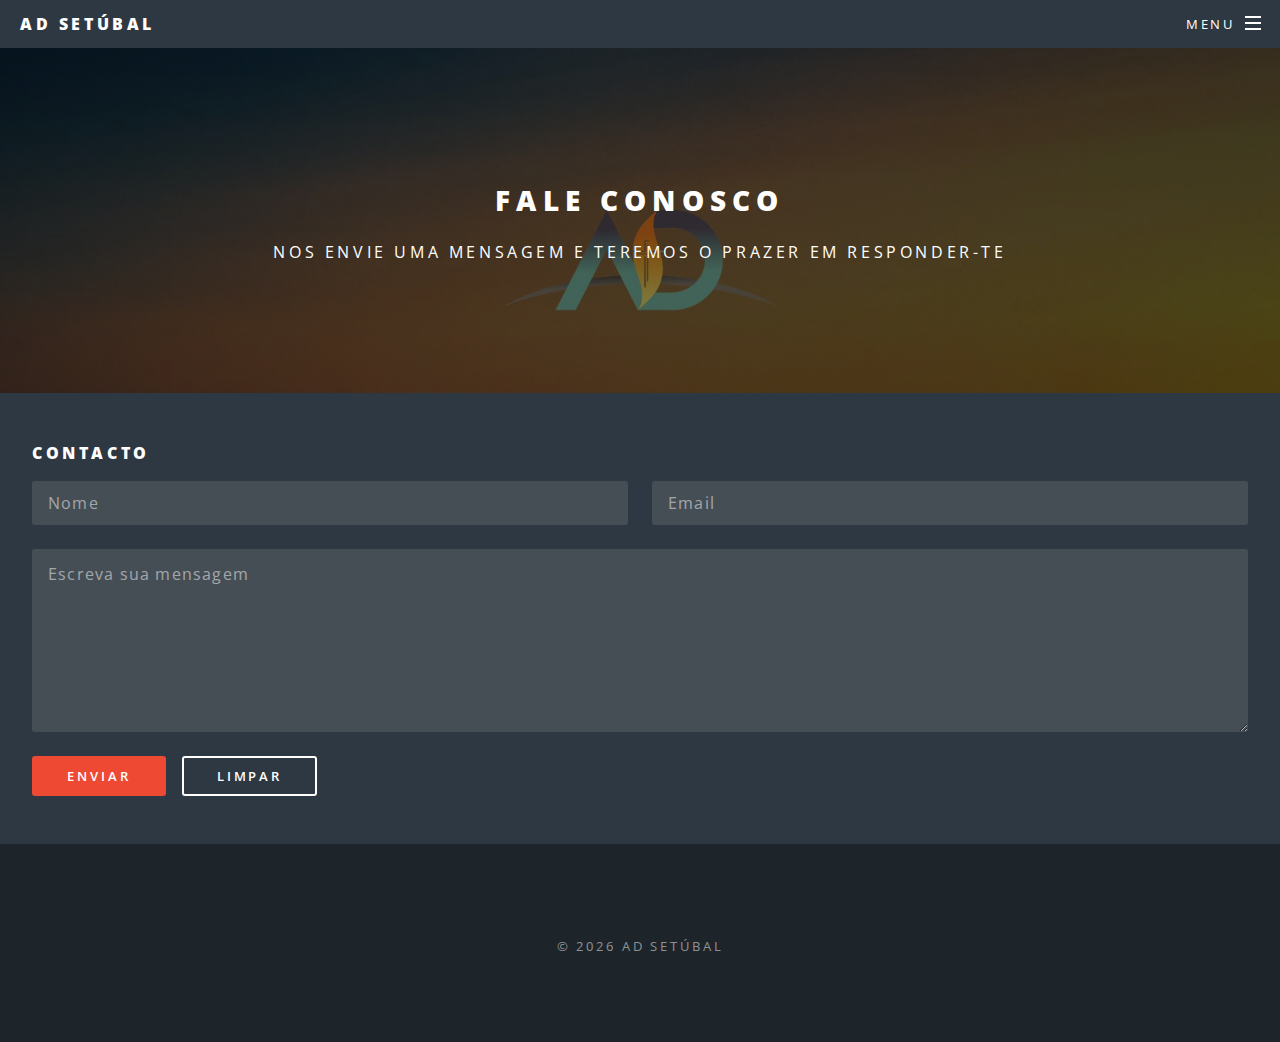
==== commit d4d0e559: "Ajustes" ====
--- a/contacto.html
+++ b/contacto.html
@@ -1,4 +1,4 @@
-<!DOCTYPE HTML>
+<!DOCTYPE HTML lang="pt-PT">
 <html>
 
 <head>
@@ -26,7 +26,7 @@
                         <div id="menu">
                             <ul>
                                 <li><a href="index.html">Home</a></li>
-                                <li><a href="sobre.html">Sobre</a></li>
+                                <li><a href="nossahistoria.html">Sobre</a></li>
                                 <li><a href="index.html#igrejas">Igrejas</a></li>
                                 <li><a href="contacto.html">Contactos</a></li>
                             </ul>
@@ -83,7 +83,7 @@
                         </div> -->
                         <div class="col-12">
                             <textarea name="demo-message" id="demo-message" placeholder="Escreva sua mensagem"
-                                rows="6"></textarea>
+                                      rows="6"></textarea>
                         </div>
                         <div class="col-12">
                             <ul class="actions">
@@ -99,10 +99,10 @@
         <!-- Footer -->
         <footer id="footer">
             <!-- <ul class="icons">
-				<li><a href="#" class="icon brands fa-twitter"><span class="label">Twitter</span></a></li>
-				<li><a href="#" class="icon brands fa-dribbble"><span class="label">Dribbble</span></a></li>
-				<li><a href="#" class="icon solid fa-envelope"><span class="label">Email</span></a></li>
-			</ul> -->
+                <li><a href="#" class="icon brands fa-twitter"><span class="label">Twitter</span></a></li>
+                <li><a href="#" class="icon brands fa-dribbble"><span class="label">Dribbble</span></a></li>
+                <li><a href="#" class="icon solid fa-envelope"><span class="label">Email</span></a></li>
+            </ul> -->
             <ul class="copyright">
                 <li>
                     &copy;
